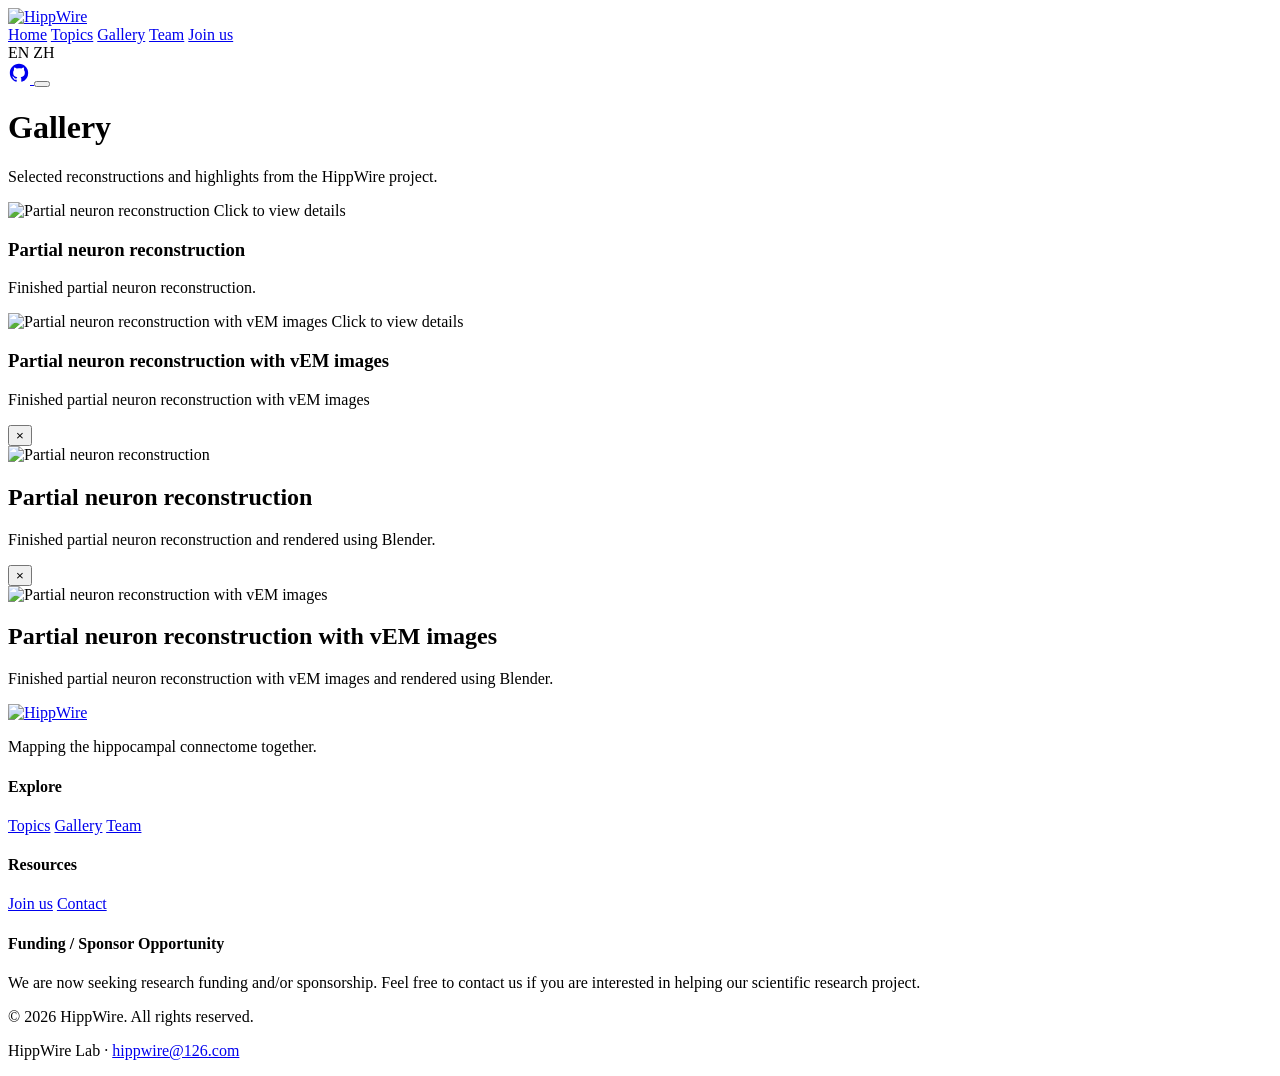
==== gallery/index.html @ 813e86c1 "go" ====
<!DOCTYPE html>
<html lang="en">
<head>
  <meta charset="utf-8">
  <meta name="viewport" content="width=device-width, initial-scale=1">
  <title>Gallery | HippWire</title>
  <meta name="description" content="Help us map hippocampal circuits, accelerate memory research, and enlighten neo AI — join the HippWire community, engage in collaborative scientific discovery, and contribute your expertise!">
  <link rel="stylesheet" href="/hippwire/assets/css/main.css">
  <link rel="preconnect" href="https://fonts.googleapis.com">
  <link rel="preconnect" href="https://fonts.gstatic.com" crossorigin>
  <link href="https://fonts.googleapis.com/css2?family=Inter:wght@300;400;500;600;700&family=Space+Grotesk:wght@500;600;700&display=swap" rel="stylesheet">
  <link type="application/atom+xml" rel="alternate" href="https://hippwire.github.io/hippwire/hippwire/feed.xml" title="HippWire" />
</head>
<body>
  <header class="site-header">
  <div class="header-inner">
    <a href="/" class="logo" aria-label="HippWire">
      <img src="/hippwire/assets/images/hippwire-logo.svg" alt="HippWire" class="logo-img" width="160" height="51">
    </a>
    <div class="header-right">
      <nav class="main-nav" id="main-nav">
        <a href="/" class="">Home</a>
        <a href="/topics/" class="">Topics</a>
        <a href="/gallery/" class="active">Gallery</a>
        <a href="/team/" class="">Team</a>
        <a href="/join/" class="btn-nav ">Join us</a>
      </nav>
      <div class="lang-switcher">
        
          
          <a ferh="/gallery/"
             class="lang-btn active"
             hreflang="en">EN</a>
        
          
          <a ferh="/zh/gallery/"
             class="lang-btn "
             hreflang="zh">ZH</a>
        
      </div>
      <a class="github-link" href="https://github.com/HippWire/hippwire" target="_blank" rel="noopener noreferrer" aria-label="GitHub">
        <svg viewBox="0 0 24 24" width="22" height="22" aria-hidden="true">
          <path fill="currentColor" d="M12 2C6.477 2 2 6.484 2 12.017c0 4.425 2.865 8.18 6.839 9.504.5.092.682-.217.682-.483 0-.237-.008-.868-.013-1.703-2.782.605-3.369-1.343-3.369-1.343-.454-1.158-1.11-1.466-1.11-1.466-.908-.62.069-.608.069-.608 1.003.07 1.531 1.032 1.531 1.032.892 1.53 2.341 1.088 2.91.832.092-.647.35-1.088.636-1.338-2.22-.253-4.555-1.113-4.555-4.951 0-1.093.39-1.988 1.029-2.688-.103-.253-.446-1.272.098-2.65 0 0 .84-.27 2.75 1.026A9.564 9.564 0 0112 6.844c.85.004 1.705.115 2.504.337 1.909-1.296 2.747-1.027 2.747-1.027.546 1.379.202 2.398.1 2.651.64.7 1.028 1.595 1.028 2.688 0 3.848-2.339 4.695-4.566 4.943.359.309.678.92.678 1.855 0 1.338-.012 2.419-.012 2.747 0 .268.18.58.688.482A10.02 10.02 0 0022 12.017C22 6.484 17.522 2 12 2z"/>
        </svg>
      </a>
      <button class="menu-toggle" id="menu-toggle" aria-label="Menu">
        <span></span><span></span><span></span>
      </button>
    </div>
  </div>
</header>

  <main>
    

<div class="page-hero">
  <div class="container">
    <h1>Gallery</h1>
    <p>Selected reconstructions and highlights from the HippWire project.</p>
  </div>
</div>

<section class="section">
  <div class="container">
    <div class="gallery-grid">
      
      
      
      <article class="gallery-card" data-modal="modal-1" tabindex="0" role="button">
        <div class="gallery-card-thumb">
          <img src="/hippwire/assets/images/render_4.png" alt="Partial neuron reconstruction" loading="lazy">
          <span class="gallery-card-hint">Click to view details</span>
        </div>
        <div class="gallery-card-body">
          <h3>Partial neuron reconstruction</h3>
          <p>Finished partial neuron reconstruction.</p>
        </div>
      </article>
      
      
      
      <article class="gallery-card" data-modal="modal-2" tabindex="0" role="button">
        <div class="gallery-card-thumb">
          <img src="/hippwire/assets/images/render_5.png" alt="Partial neuron reconstruction with vEM images" loading="lazy">
          <span class="gallery-card-hint">Click to view details</span>
        </div>
        <div class="gallery-card-body">
          <h3>Partial neuron reconstruction with vEM images</h3>
          <p>Finished partial neuron reconstruction with vEM images</p>
        </div>
      </article>
      
    </div>
  </div>
</section>

<!-- Modals -->



<div class="modal" id="modal-1" aria-hidden="true">
  <div class="modal-backdrop" data-close></div>
  <div class="modal-dialog" role="dialog" aria-modal="true" aria-labelledby="modal-1-title">
    <button class="modal-close" data-close aria-label="Close">&times;</button>
    <div class="modal-media">
      <img src="/hippwire/assets/images/render_4.png" alt="Partial neuron reconstruction" loading="lazy">
    </div>
    <aside class="modal-content">
      <h2 id="modal-1-title">Partial neuron reconstruction</h2>
      <p>Finished partial neuron reconstruction and rendered using Blender.</p>
    </aside>
  </div>
</div>



<div class="modal" id="modal-2" aria-hidden="true">
  <div class="modal-backdrop" data-close></div>
  <div class="modal-dialog" role="dialog" aria-modal="true" aria-labelledby="modal-2-title">
    <button class="modal-close" data-close aria-label="Close">&times;</button>
    <div class="modal-media">
      <img src="/hippwire/assets/images/render_5.png" alt="Partial neuron reconstruction with vEM images" loading="lazy">
    </div>
    <aside class="modal-content">
      <h2 id="modal-2-title">Partial neuron reconstruction with vEM images</h2>
      <p>Finished partial neuron reconstruction with vEM images and rendered using Blender.</p>
    </aside>
  </div>
</div>


  </main>
  <footer class="site-footer">
  <div class="container">
    <div class="footer-grid">
      <div class="footer-brand">
        <a href="/" class="logo" aria-label="HippWire">
          <img src="/hippwire/assets/images/hippwire-logo.svg" alt="HippWire" class="logo-img logo-img-footer" width="140" height="44">
        </a>
        <p>Mapping the hippocampal connectome together.</p>
      </div>
      <div class="footer-links">
        <h4>Explore</h4>
        <a href="/topics/">Topics</a>
        <a href="/gallery/">Gallery</a>
        <a href="/team/">Team</a>
      </div>
      <div class="footer-links">
        <h4>Resources</h4>
        <a href="/join/">Join us</a>
        <a href="mailto:hippwire@126.com">Contact</a>
      </div>
      <div class="footer-links">
        <h4>Funding / Sponsor Opportunity</h4>
        <p class="small">We are now seeking research funding and/or sponsorship. Feel free to contact us if you are interested in helping our scientific research project.</p>
      </div>
    </div>
    <div class="footer-bottom">
      <p>&copy; 2026 HippWire. All rights reserved.</p>
      <p class="small">HippWire Lab · <a href="mailto:hippwire@126.com">hippwire@126.com</a></p>
    </div>
  </div>
</footer>

  <script src="/hippwire/assets/js/main.js"></script>
</body>
</html>
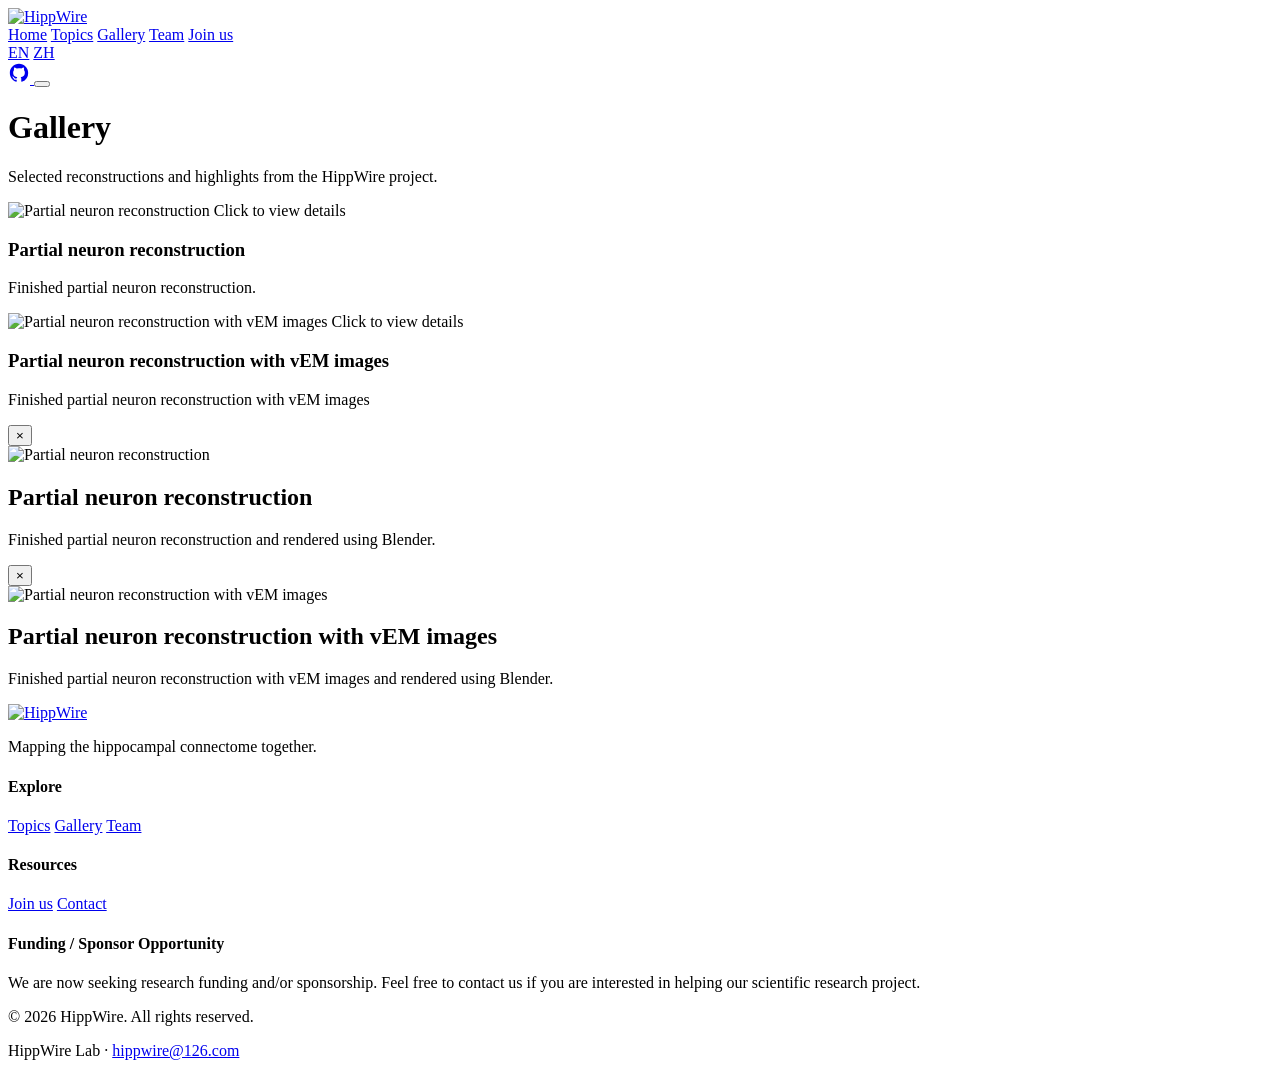
==== commit fa4e0a2d: "go 2" ====
--- a/gallery/index.html
+++ b/gallery/index.html
@@ -9,31 +9,31 @@
   <link rel="preconnect" href="https://fonts.googleapis.com">
   <link rel="preconnect" href="https://fonts.gstatic.com" crossorigin>
   <link href="https://fonts.googleapis.com/css2?family=Inter:wght@300;400;500;600;700&family=Space+Grotesk:wght@500;600;700&display=swap" rel="stylesheet">
-  <link type="application/atom+xml" rel="alternate" href="https://hippwire.github.io/hippwire/hippwire/feed.xml" title="HippWire" />
+  <link type="application/atom+xml" rel="alternate" href="https://hippwire.github.io/hippwire/feed.xml" title="HippWire" />
 </head>
 <body>
   <header class="site-header">
   <div class="header-inner">
-    <a href="/" class="logo" aria-label="HippWire">
+    <a href="/hippwire/" class="logo" aria-label="HippWire">
       <img src="/hippwire/assets/images/hippwire-logo.svg" alt="HippWire" class="logo-img" width="160" height="51">
     </a>
     <div class="header-right">
       <nav class="main-nav" id="main-nav">
-        <a href="/" class="">Home</a>
-        <a href="/topics/" class="">Topics</a>
-        <a href="/gallery/" class="active">Gallery</a>
-        <a href="/team/" class="">Team</a>
-        <a href="/join/" class="btn-nav ">Join us</a>
+        <a href="/hippwire/" class="">Home</a>
+        <a href="/hippwire/topics/" class="">Topics</a>
+        <a href="/hippwire/gallery/" class="active">Gallery</a>
+        <a href="/hippwire/team/" class="">Team</a>
+        <a href="/hippwire/join/" class="btn-nav ">Join us</a>
       </nav>
       <div class="lang-switcher">
         
           
-          <a ferh="/gallery/"
+          <a href="/hippwire/gallery/"
              class="lang-btn active"
              hreflang="en">EN</a>
         
           
-          <a ferh="/zh/gallery/"
+          <a href="/hippwire/zh/gallery/"
              class="lang-btn "
              hreflang="zh">ZH</a>
         
@@ -134,20 +134,20 @@
   <div class="container">
     <div class="footer-grid">
       <div class="footer-brand">
-        <a href="/" class="logo" aria-label="HippWire">
+        <a href="/hippwire/" class="logo" aria-label="HippWire">
           <img src="/hippwire/assets/images/hippwire-logo.svg" alt="HippWire" class="logo-img logo-img-footer" width="140" height="44">
         </a>
         <p>Mapping the hippocampal connectome together.</p>
       </div>
       <div class="footer-links">
         <h4>Explore</h4>
-        <a href="/topics/">Topics</a>
-        <a href="/gallery/">Gallery</a>
-        <a href="/team/">Team</a>
+        <a href="/hippwire/topics/">Topics</a>
+        <a href="/hippwire/gallery/">Gallery</a>
+        <a href="/hippwire/team/">Team</a>
       </div>
       <div class="footer-links">
         <h4>Resources</h4>
-        <a href="/join/">Join us</a>
+        <a href="/hippwire/join/">Join us</a>
         <a href="mailto:hippwire@126.com">Contact</a>
       </div>
       <div class="footer-links">
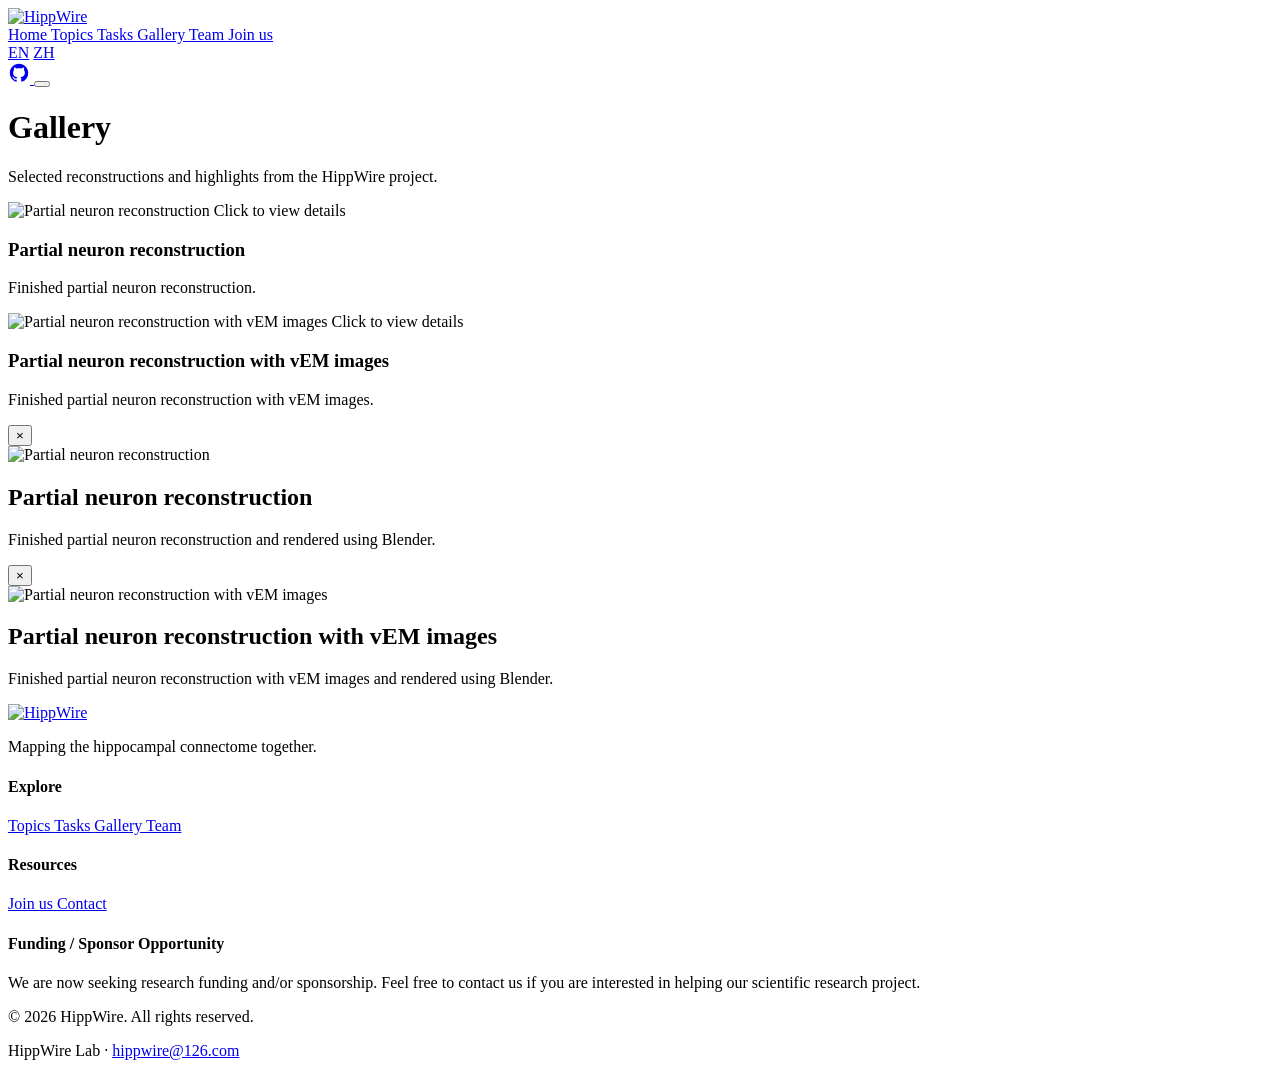
==== commit 438936a1: "with Tasks" ====
--- a/gallery/index.html
+++ b/gallery/index.html
@@ -4,11 +4,11 @@
   <meta charset="utf-8">
   <meta name="viewport" content="width=device-width, initial-scale=1">
   <title>Gallery | HippWire</title>
-  <meta name="description" content="Help us map hippocampal circuits, accelerate memory research, and enlighten neo AI — join the HippWire community, engage in collaborative scientific discovery, and contribute your expertise!">
+  <meta name="description" content="Help us map hippocampal circuits, accelerate memory research, and enlighten Neo AI — join the HippWire community, engage in collaborative scientific discovery, and contribute your expertise!">
   <link rel="stylesheet" href="/hippwire/assets/css/main.css">
   <link rel="preconnect" href="https://fonts.googleapis.com">
   <link rel="preconnect" href="https://fonts.gstatic.com" crossorigin>
-  <link href="https://fonts.googleapis.com/css2?family=Inter:wght@300;400;500;600;700&family=Space+Grotesk:wght@500;600;700&display=swap" rel="stylesheet">
+  <link href="https://fonts.googleapis.com/css2?family=Inter:ital,wght@0,300;0,400;0,500;0,600;0,700;1,300;1,400;1,500;1,600;1,700&family=Space+Grotesk:wght@500;600;700&display=swap" rel="stylesheet">
   <link type="application/atom+xml" rel="alternate" href="https://hippwire.github.io/hippwire/feed.xml" title="HippWire" />
 </head>
 <body>
@@ -19,11 +19,18 @@
     </a>
     <div class="header-right">
       <nav class="main-nav" id="main-nav">
-        <a href="/hippwire/" class="">Home</a>
-        <a href="/hippwire/topics/" class="">Topics</a>
-        <a href="/hippwire/gallery/" class="active">Gallery</a>
-        <a href="/hippwire/team/" class="">Team</a>
-        <a href="/hippwire/join/" class="btn-nav ">Join us</a>
+        <a href="/hippwire/" class="">Home
+</a>
+        <a href="/hippwire/topics/" class="">Topics
+</a>
+        <a href="/hippwire/tasks/" class="">Tasks
+</a>
+        <a href="/hippwire/gallery/" class="active">Gallery
+</a>
+        <a href="/hippwire/team/" class="">Team
+</a>
+        <a href="/hippwire/join/" class="btn-nav ">Join us
+</a>
       </nav>
       <div class="lang-switcher">
         
@@ -55,8 +62,10 @@
 
 <div class="page-hero">
   <div class="container">
-    <h1>Gallery</h1>
-    <p>Selected reconstructions and highlights from the HippWire project.</p>
+    <h1>Gallery
+</h1>
+    <p>Selected reconstructions and highlights from the HippWire project.
+</p>
   </div>
 </div>
 
@@ -69,11 +78,14 @@
       <article class="gallery-card" data-modal="modal-1" tabindex="0" role="button">
         <div class="gallery-card-thumb">
           <img src="/hippwire/assets/images/render_4.png" alt="Partial neuron reconstruction" loading="lazy">
-          <span class="gallery-card-hint">Click to view details</span>
+          <span class="gallery-card-hint">Click to view details
+</span>
         </div>
         <div class="gallery-card-body">
-          <h3>Partial neuron reconstruction</h3>
-          <p>Finished partial neuron reconstruction.</p>
+          <h3>Partial neuron reconstruction
+</h3>
+          <p>Finished partial neuron reconstruction.
+</p>
         </div>
       </article>
       
@@ -82,11 +94,14 @@
       <article class="gallery-card" data-modal="modal-2" tabindex="0" role="button">
         <div class="gallery-card-thumb">
           <img src="/hippwire/assets/images/render_5.png" alt="Partial neuron reconstruction with vEM images" loading="lazy">
-          <span class="gallery-card-hint">Click to view details</span>
+          <span class="gallery-card-hint">Click to view details
+</span>
         </div>
         <div class="gallery-card-body">
-          <h3>Partial neuron reconstruction with vEM images</h3>
-          <p>Finished partial neuron reconstruction with vEM images</p>
+          <h3>Partial neuron reconstruction with vEM images
+</h3>
+          <p>Finished partial neuron reconstruction with vEM images.
+</p>
         </div>
       </article>
       
@@ -106,8 +121,10 @@
       <img src="/hippwire/assets/images/render_4.png" alt="Partial neuron reconstruction" loading="lazy">
     </div>
     <aside class="modal-content">
-      <h2 id="modal-1-title">Partial neuron reconstruction</h2>
-      <p>Finished partial neuron reconstruction and rendered using Blender.</p>
+      <h2 id="modal-1-title">Partial neuron reconstruction
+</h2>
+      <p>Finished partial neuron reconstruction and rendered using Blender.
+</p>
     </aside>
   </div>
 </div>
@@ -122,8 +139,10 @@
       <img src="/hippwire/assets/images/render_5.png" alt="Partial neuron reconstruction with vEM images" loading="lazy">
     </div>
     <aside class="modal-content">
-      <h2 id="modal-2-title">Partial neuron reconstruction with vEM images</h2>
-      <p>Finished partial neuron reconstruction with vEM images and rendered using Blender.</p>
+      <h2 id="modal-2-title">Partial neuron reconstruction with vEM images
+</h2>
+      <p>Finished partial neuron reconstruction with vEM images and rendered using Blender.
+</p>
     </aside>
   </div>
 </div>
@@ -137,26 +156,39 @@
         <a href="/hippwire/" class="logo" aria-label="HippWire">
           <img src="/hippwire/assets/images/hippwire-logo.svg" alt="HippWire" class="logo-img logo-img-footer" width="140" height="44">
         </a>
-        <p>Mapping the hippocampal connectome together.</p>
+        <p>Mapping the hippocampal connectome together.
+</p>
       </div>
       <div class="footer-links">
-        <h4>Explore</h4>
-        <a href="/hippwire/topics/">Topics</a>
-        <a href="/hippwire/gallery/">Gallery</a>
-        <a href="/hippwire/team/">Team</a>
+        <h4>Explore
+</h4>
+        <a href="/hippwire/topics/">Topics
+</a>
+        <a href="/hippwire/tasks/">Tasks
+</a>
+        <a href="/hippwire/gallery/">Gallery
+</a>
+        <a href="/hippwire/team/">Team
+</a>
       </div>
       <div class="footer-links">
-        <h4>Resources</h4>
-        <a href="/hippwire/join/">Join us</a>
-        <a href="mailto:hippwire@126.com">Contact</a>
+        <h4>Resources
+</h4>
+        <a href="/hippwire/join/">Join us
+</a>
+        <a href="mailto:hippwire@126.com">Contact
+</a>
       </div>
       <div class="footer-links">
-        <h4>Funding / Sponsor Opportunity</h4>
-        <p class="small">We are now seeking research funding and/or sponsorship. Feel free to contact us if you are interested in helping our scientific research project.</p>
+        <h4>Funding / Sponsor Opportunity
+</h4>
+        <p class="small">We are now seeking research funding and/or sponsorship. Feel free to contact us if you are interested in helping our scientific research project.
+</p>
       </div>
     </div>
     <div class="footer-bottom">
-      <p>&copy; 2026 HippWire. All rights reserved.</p>
+      <p>&copy; 2026 HippWire. All rights reserved.
+</p>
       <p class="small">HippWire Lab · <a href="mailto:hippwire@126.com">hippwire@126.com</a></p>
     </div>
   </div>
